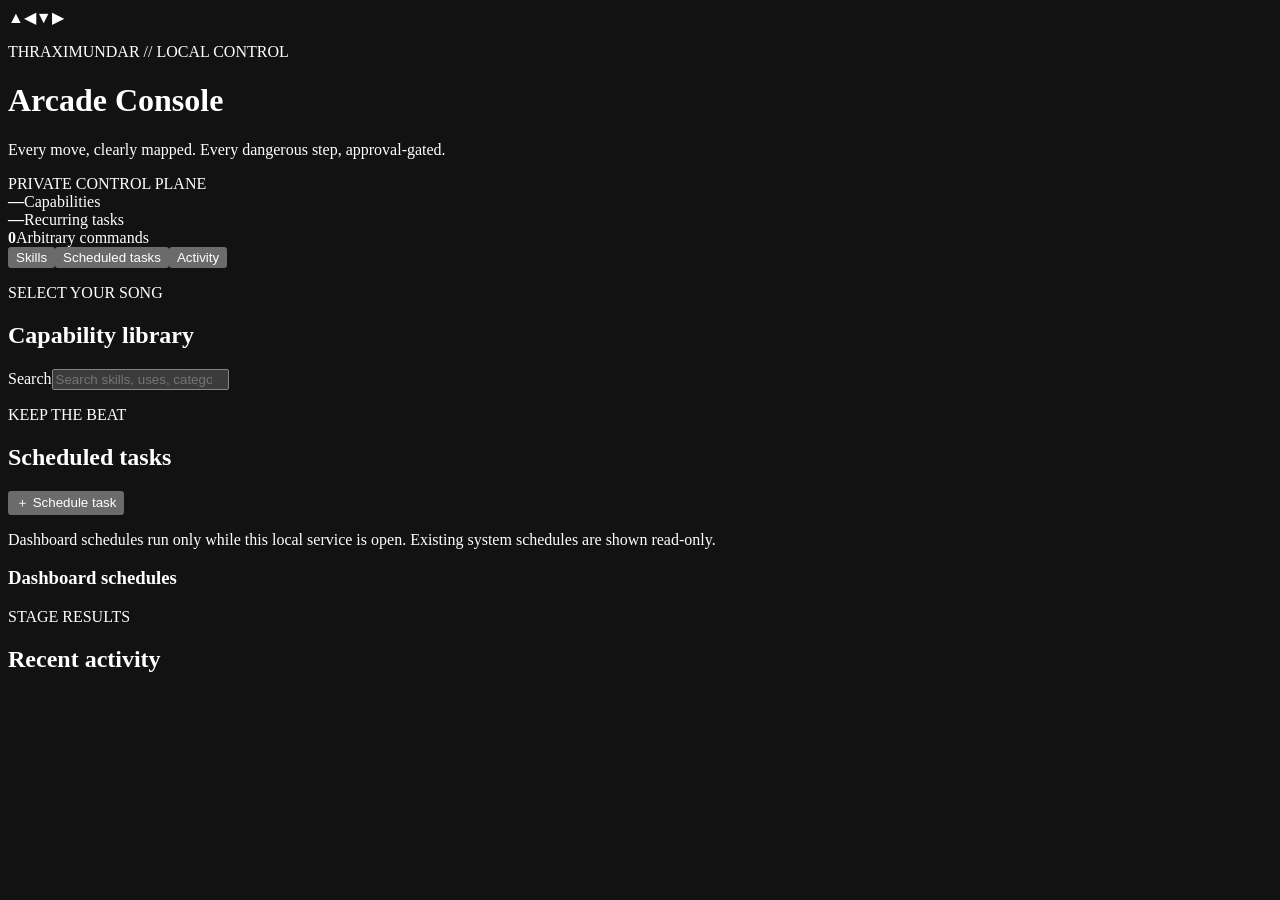
==== dashboard/public/index.html @ bcbab2f0 "Improve ThraxOS operational tooling and documentation" ====
<!doctype html>
<html lang="en">
<head>
  <meta charset="utf-8">
  <meta name="viewport" content="width=device-width,initial-scale=1">
  <meta name="color-scheme" content="dark">
  <title>ThraxOS Arcade Console</title>
  <link rel="stylesheet" href="/styles.css">
</head>
<body>
  <div class="scanlines" aria-hidden="true"></div>
  <header class="hero">
    <div class="brand-mark" aria-hidden="true"><span>▲</span><span>◀</span><span>▼</span><span>▶</span></div>
    <div><p class="eyebrow">THRAXIMUNDAR // LOCAL CONTROL</p><h1>Arcade Console</h1><p class="lede">Every move, clearly mapped. Every dangerous step, approval-gated.</p></div>
    <div class="local-pill"><i></i> PRIVATE CONTROL PLANE</div>
  </header>
  <main>
    <section class="stats" aria-label="System overview">
      <div><b id="skillCount">—</b><span>Capabilities</span></div><div><b id="taskCount">—</b><span>Recurring tasks</span></div><div><b>0</b><span>Arbitrary commands</span></div>
    </section>
    <nav class="tabs" aria-label="Dashboard sections"><button class="active" data-tab="skills">Skills</button><button data-tab="tasks">Scheduled tasks</button><button data-tab="activity">Activity</button></nav>
    <section id="skills" class="panel active">
      <div class="section-head"><div><p class="eyebrow">SELECT YOUR SONG</p><h2>Capability library</h2></div><label class="search"><span>Search</span><input id="search" type="search" placeholder="Search skills, uses, categories…"></label></div>
      <div id="filters" class="filters"></div><div id="skillGrid" class="skill-grid"></div>
    </section>
    <section id="tasks" class="panel">
      <div class="section-head"><div><p class="eyebrow">KEEP THE BEAT</p><h2>Scheduled tasks</h2></div><button id="newSchedule" class="primary">＋ Schedule task</button></div>
      <p class="notice">Dashboard schedules run only while this local service is open. Existing system schedules are shown read-only.</p>
      <div id="taskList" class="task-list"></div><h3 class="subhead">Dashboard schedules</h3><div id="scheduleList" class="task-list"></div>
    </section>
    <section id="activity" class="panel"><div class="section-head"><div><p class="eyebrow">STAGE RESULTS</p><h2>Recent activity</h2></div></div><div id="history" class="history"></div></section>
  </main>
  <dialog id="actionDialog"><form method="dialog"><button class="close" value="cancel" aria-label="Close">×</button></form><div id="dialogBody"></div></dialog>
  <div id="toast" role="status" aria-live="polite"></div>
  <script src="/app.js"></script>
</body>
</html>
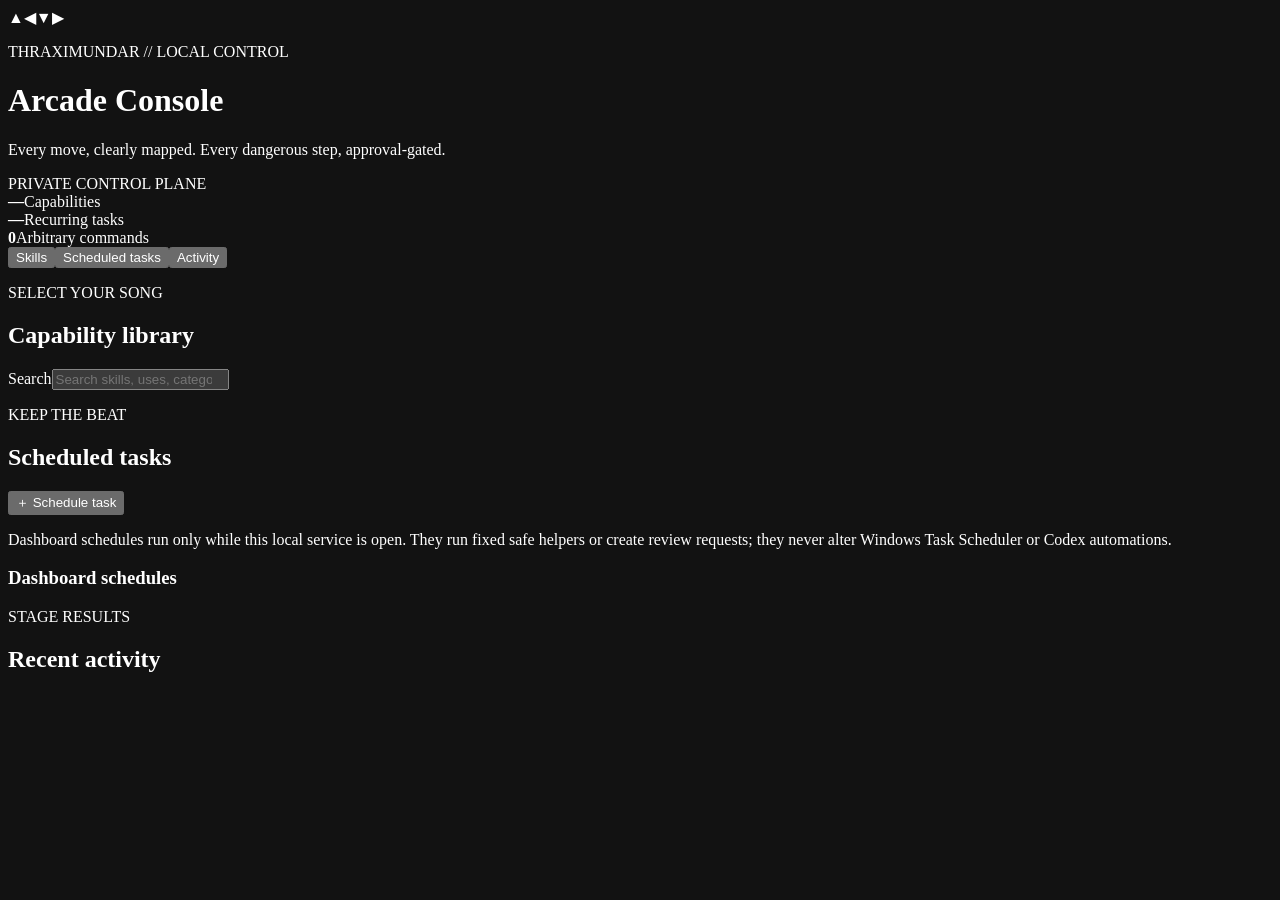
==== commit dd69cecd: "Harden dashboard schedule confirmations and automation discovery" ====
--- a/dashboard/public/index.html
+++ b/dashboard/public/index.html
@@ -10,7 +10,7 @@
 <body>
   <div class="scanlines" aria-hidden="true"></div>
   <header class="hero">
-    <div class="brand-mark" aria-hidden="true"><span>▲</span><span>◀</span><span>▼</span><span>▶</span></div>
+    <div class="brand-mark" aria-hidden="true"><span>&#x25B2;</span><span>&#x25C0;</span><span>&#x25BC;</span><span>&#x25B6;</span></div>
     <div><p class="eyebrow">THRAXIMUNDAR // LOCAL CONTROL</p><h1>Arcade Console</h1><p class="lede">Every move, clearly mapped. Every dangerous step, approval-gated.</p></div>
     <div class="local-pill"><i></i> PRIVATE CONTROL PLANE</div>
   </header>
@@ -25,7 +25,7 @@
     </section>
     <section id="tasks" class="panel">
       <div class="section-head"><div><p class="eyebrow">KEEP THE BEAT</p><h2>Scheduled tasks</h2></div><button id="newSchedule" class="primary">＋ Schedule task</button></div>
-      <p class="notice">Dashboard schedules run only while this local service is open. Existing system schedules are shown read-only.</p>
+      <p class="notice">Dashboard schedules run only while this local service is open. They run fixed safe helpers or create review requests; they never alter Windows Task Scheduler or Codex automations.</p>
       <div id="taskList" class="task-list"></div><h3 class="subhead">Dashboard schedules</h3><div id="scheduleList" class="task-list"></div>
     </section>
     <section id="activity" class="panel"><div class="section-head"><div><p class="eyebrow">STAGE RESULTS</p><h2>Recent activity</h2></div></div><div id="history" class="history"></div></section>
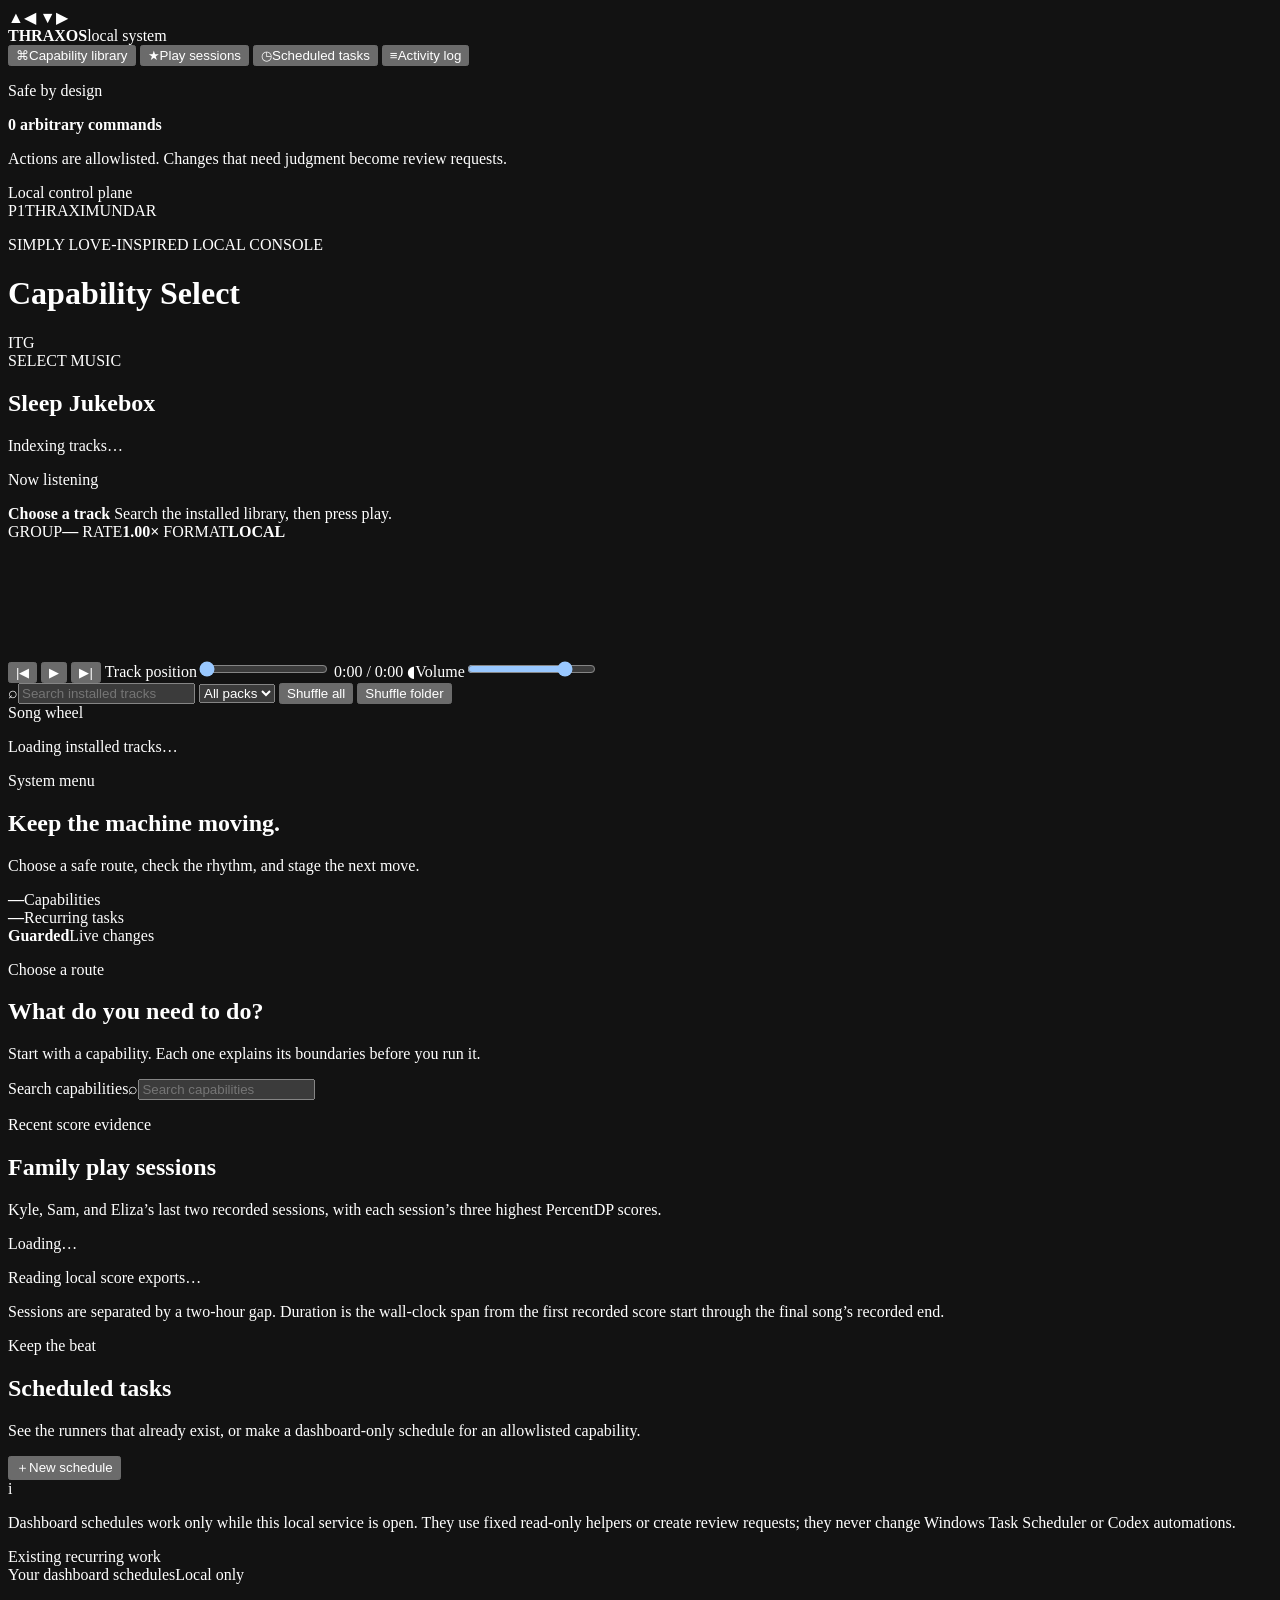
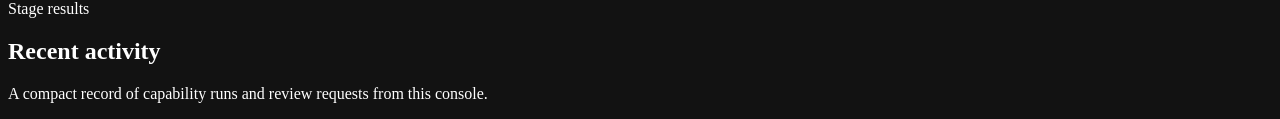
==== commit 30bdc376: "Strengthen ThraxOS operational tooling and documentation" ====
--- a/dashboard/public/index.html
+++ b/dashboard/public/index.html
@@ -2,35 +2,136 @@
 <html lang="en">
 <head>
   <meta charset="utf-8">
-  <meta name="viewport" content="width=device-width,initial-scale=1">
+  <meta name="viewport" content="width=device-width, initial-scale=1">
   <meta name="color-scheme" content="dark">
-  <title>ThraxOS Arcade Console</title>
+  <title>ThraxOS Control Room</title>
   <link rel="stylesheet" href="/styles.css">
 </head>
 <body>
-  <div class="scanlines" aria-hidden="true"></div>
-  <header class="hero">
-    <div class="brand-mark" aria-hidden="true"><span>&#x25B2;</span><span>&#x25C0;</span><span>&#x25BC;</span><span>&#x25B6;</span></div>
-    <div><p class="eyebrow">THRAXIMUNDAR // LOCAL CONTROL</p><h1>Arcade Console</h1><p class="lede">Every move, clearly mapped. Every dangerous step, approval-gated.</p></div>
-    <div class="local-pill"><i></i> PRIVATE CONTROL PLANE</div>
-  </header>
-  <main>
-    <section class="stats" aria-label="System overview">
-      <div><b id="skillCount">—</b><span>Capabilities</span></div><div><b id="taskCount">—</b><span>Recurring tasks</span></div><div><b>0</b><span>Arbitrary commands</span></div>
-    </section>
-    <nav class="tabs" aria-label="Dashboard sections"><button class="active" data-tab="skills">Skills</button><button data-tab="tasks">Scheduled tasks</button><button data-tab="activity">Activity</button></nav>
-    <section id="skills" class="panel active">
-      <div class="section-head"><div><p class="eyebrow">SELECT YOUR SONG</p><h2>Capability library</h2></div><label class="search"><span>Search</span><input id="search" type="search" placeholder="Search skills, uses, categories…"></label></div>
-      <div id="filters" class="filters"></div><div id="skillGrid" class="skill-grid"></div>
-    </section>
-    <section id="tasks" class="panel">
-      <div class="section-head"><div><p class="eyebrow">KEEP THE BEAT</p><h2>Scheduled tasks</h2></div><button id="newSchedule" class="primary">＋ Schedule task</button></div>
-      <p class="notice">Dashboard schedules run only while this local service is open. They run fixed safe helpers or create review requests; they never alter Windows Task Scheduler or Codex automations.</p>
-      <div id="taskList" class="task-list"></div><h3 class="subhead">Dashboard schedules</h3><div id="scheduleList" class="task-list"></div>
-    </section>
-    <section id="activity" class="panel"><div class="section-head"><div><p class="eyebrow">STAGE RESULTS</p><h2>Recent activity</h2></div></div><div id="history" class="history"></div></section>
-  </main>
-  <dialog id="actionDialog"><form method="dialog"><button class="close" value="cancel" aria-label="Close">×</button></form><div id="dialogBody"></div></dialog>
+  <div class="heart-field" aria-hidden="true">
+    <i></i><i></i><i></i><i></i><i></i><i></i><i></i><i></i>
+    <i></i><i></i><i></i><i></i><i></i><i></i><i></i><i></i>
+    <i></i><i></i><i></i><i></i><i></i><i></i><i></i><i></i>
+  </div>
+  <div class="ambient ambient-one" aria-hidden="true"></div>
+  <div class="ambient ambient-two" aria-hidden="true"></div>
+  <div class="app-shell">
+    <aside class="sidebar" aria-label="Primary navigation">
+      <div class="brand">
+        <div class="brand-arrows" aria-label="Step chart arrows">
+          <span class="arrow-up">▲</span><span class="arrow-left">◀</span>
+          <span class="arrow-down">▼</span><span class="arrow-right">▶</span>
+        </div>
+        <div><strong>THRAXOS</strong><span>local system</span></div>
+      </div>
+
+      <nav class="nav-list" aria-label="Console sections">
+        <button class="nav-item active" data-tab="skills"><span aria-hidden="true">⌘</span>Capability library</button>
+        <button class="nav-item" data-tab="sessions"><span aria-hidden="true">★</span>Play sessions</button>
+        <button class="nav-item" data-tab="tasks"><span aria-hidden="true">◷</span>Scheduled tasks</button>
+        <button class="nav-item" data-tab="activity"><span aria-hidden="true">≡</span>Activity log</button>
+      </nav>
+
+      <section class="safety-card">
+        <p class="eyebrow">Safe by design</p>
+        <strong>0 arbitrary commands</strong>
+        <p>Actions are allowlisted. Changes that need judgment become review requests.</p>
+      </section>
+
+      <div class="sidebar-footer"><span class="status-dot"></span> Local control plane</div>
+    </aside>
+
+    <main class="main-content">
+      <header class="topbar">
+        <div class="screen-player"><span class="player-badge">P1</span><span>THRAXIMUNDAR</span></div>
+        <div class="screen-heading"><p class="eyebrow">SIMPLY LOVE-INSPIRED LOCAL CONSOLE</p><h1 id="pageTitle">Capability Select</h1></div>
+        <div class="connection"><span class="status-dot"></span><span>ITG</span><span class="pad-grid" aria-hidden="true"></span></div>
+      </header>
+
+      <section class="jukebox" aria-labelledby="jukeboxTitle">
+        <div class="sl-titlebar"><span>SELECT MUSIC</span><h2 id="jukeboxTitle">Sleep Jukebox</h2><span id="jukeboxCount">Indexing tracks…</span></div>
+        <div class="jukebox-body">
+          <div class="jukebox-now">
+            <div class="jukebox-leds" aria-hidden="true"><i></i><i></i><i></i><i></i></div>
+            <p class="eyebrow">Now listening</p>
+            <strong id="nowPlaying">Choose a track</strong>
+            <span id="nowPlayingMeta">Search the installed library, then press play.</span>
+            <div class="song-facts" aria-label="Selected track details">
+              <span>GROUP<strong id="jukeboxPack">—</strong></span>
+              <span>RATE<strong>1.00×</strong></span>
+              <span>FORMAT<strong id="jukeboxFormat">LOCAL</strong></span>
+            </div>
+            <canvas id="waveform" width="760" height="114" aria-label="Animated audio waveform"></canvas>
+            <div class="playback-row">
+              <button id="previousTrack" class="jukebox-control" aria-label="Previous track">|◀</button>
+              <button id="togglePlayback" class="jukebox-play" aria-label="Play selected track">▶</button>
+              <button id="nextTrack" class="jukebox-control" aria-label="Next track">▶|</button>
+              <label class="timeline"><span class="sr-only">Track position</span><input id="trackPosition" type="range" min="0" max="100" value="0"></label>
+              <span id="trackTime" class="track-time">0:00 / 0:00</span>
+              <label class="volume"><span aria-hidden="true">◖</span><span class="sr-only">Volume</span><input id="volume" type="range" min="0" max="100" value="80"></label>
+            </div>
+          </div>
+          <div class="jukebox-wheel">
+            <div class="jukebox-tools">
+              <label class="search-field"><span aria-hidden="true">⌕</span><input id="jukeboxSearch" type="search" placeholder="Search installed tracks"></label>
+              <select id="jukeboxFolder" aria-label="Filter by pack"><option value="">All packs</option></select>
+              <button id="shuffleAll" class="button button-secondary">Shuffle all</button>
+              <button id="shuffleFolder" class="button button-secondary">Shuffle folder</button>
+            </div>
+            <div class="wheel-caption"><span>Song wheel</span><span id="jukeboxResults"></span></div>
+            <div id="jukeboxTracks" class="track-wheel" aria-live="polite"><p>Loading installed tracks…</p></div>
+          </div>
+        </div>
+        <audio id="jukeboxAudio" preload="metadata"></audio>
+      </section>
+
+      <section class="overview" aria-label="Console overview">
+        <div class="overview-copy"><p class="eyebrow">System menu</p><h2>Keep the machine moving.</h2><p>Choose a safe route, check the rhythm, and stage the next move.</p></div>
+        <div class="overview-stats">
+          <div class="stat"><strong id="skillCount">—</strong><span>Capabilities</span></div>
+          <div class="stat"><strong id="taskCount">—</strong><span>Recurring tasks</span></div>
+          <div class="stat stat-safe"><strong>Guarded</strong><span>Live changes</span></div>
+        </div>
+      </section>
+
+      <section id="skills" class="view active" aria-labelledby="skillsHeading">
+        <div class="view-header">
+          <div><p class="eyebrow">Choose a route</p><h2 id="skillsHeading">What do you need to do?</h2><p class="muted">Start with a capability. Each one explains its boundaries before you run it.</p></div>
+          <label class="search-field"><span class="sr-only">Search capabilities</span><span aria-hidden="true">⌕</span><input id="search" type="search" placeholder="Search capabilities"></label>
+        </div>
+        <div class="filter-row" id="filters" aria-label="Filter capabilities"></div>
+        <div id="skillGrid" class="capability-grid" aria-live="polite"></div>
+      </section>
+
+      <section id="sessions" class="view" aria-labelledby="sessionsHeading">
+        <div class="view-header"><div><p class="eyebrow">Recent score evidence</p><h2 id="sessionsHeading">Family play sessions</h2><p class="muted">Kyle, Sam, and Eliza’s last two recorded sessions, with each session’s three highest PercentDP scores.</p></div><div id="sessionsObserved" class="session-observed">Loading…</div></div>
+        <div id="sessionGrid" class="session-grid" aria-live="polite"><p>Reading local score exports…</p></div>
+        <p class="session-method">Sessions are separated by a two-hour gap. Duration is the wall-clock span from the first recorded score start through the final song’s recorded end.</p>
+      </section>
+
+      <section id="tasks" class="view" aria-labelledby="tasksHeading">
+        <div class="view-header">
+          <div><p class="eyebrow">Keep the beat</p><h2 id="tasksHeading">Scheduled tasks</h2><p class="muted">See the runners that already exist, or make a dashboard-only schedule for an allowlisted capability.</p></div>
+          <button id="newSchedule" class="button button-primary"><span aria-hidden="true">＋</span>New schedule</button>
+        </div>
+        <div class="callout"><span aria-hidden="true">i</span><p>Dashboard schedules work only while this local service is open. They use fixed read-only helpers or create review requests; they never change Windows Task Scheduler or Codex automations.</p></div>
+        <div class="list-label"><span>Existing recurring work</span><span id="existingTaskTotal"></span></div>
+        <div id="taskList" class="task-list"></div>
+        <div class="list-label schedule-label"><span>Your dashboard schedules</span><span>Local only</span></div>
+        <div id="scheduleList" class="task-list"></div>
+      </section>
+
+      <section id="activity" class="view" aria-labelledby="activityHeading">
+        <div class="view-header"><div><p class="eyebrow">Stage results</p><h2 id="activityHeading">Recent activity</h2><p class="muted">A compact record of capability runs and review requests from this console.</p></div></div>
+        <div id="history" class="history" aria-live="polite"></div>
+      </section>
+    </main>
+  </div>
+
+  <dialog id="actionDialog" aria-labelledby="dialogTitle">
+    <div class="dialog-top"><div class="dialog-mark" aria-hidden="true">◆</div><form method="dialog"><button class="icon-button" value="cancel" aria-label="Close dialog">×</button></form></div>
+    <div id="dialogBody"></div>
+  </dialog>
   <div id="toast" role="status" aria-live="polite"></div>
   <script src="/app.js"></script>
 </body>
